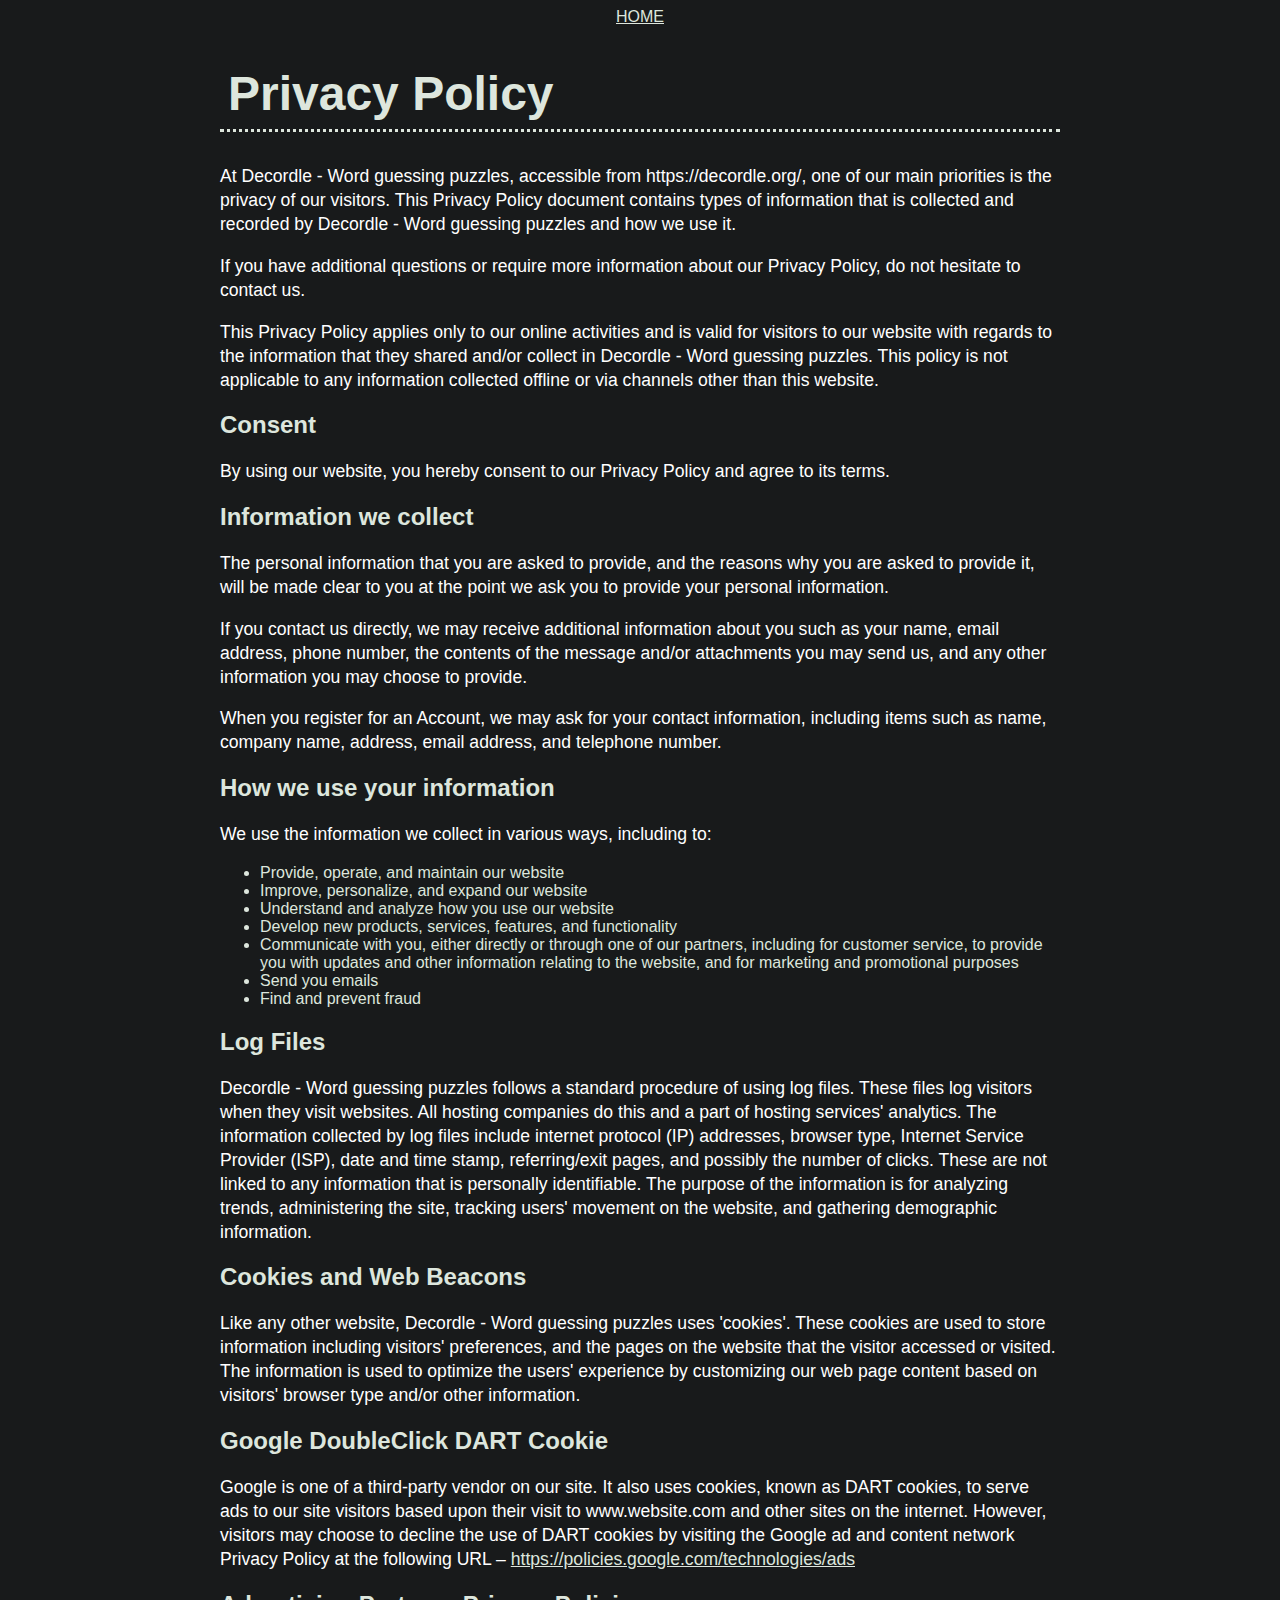
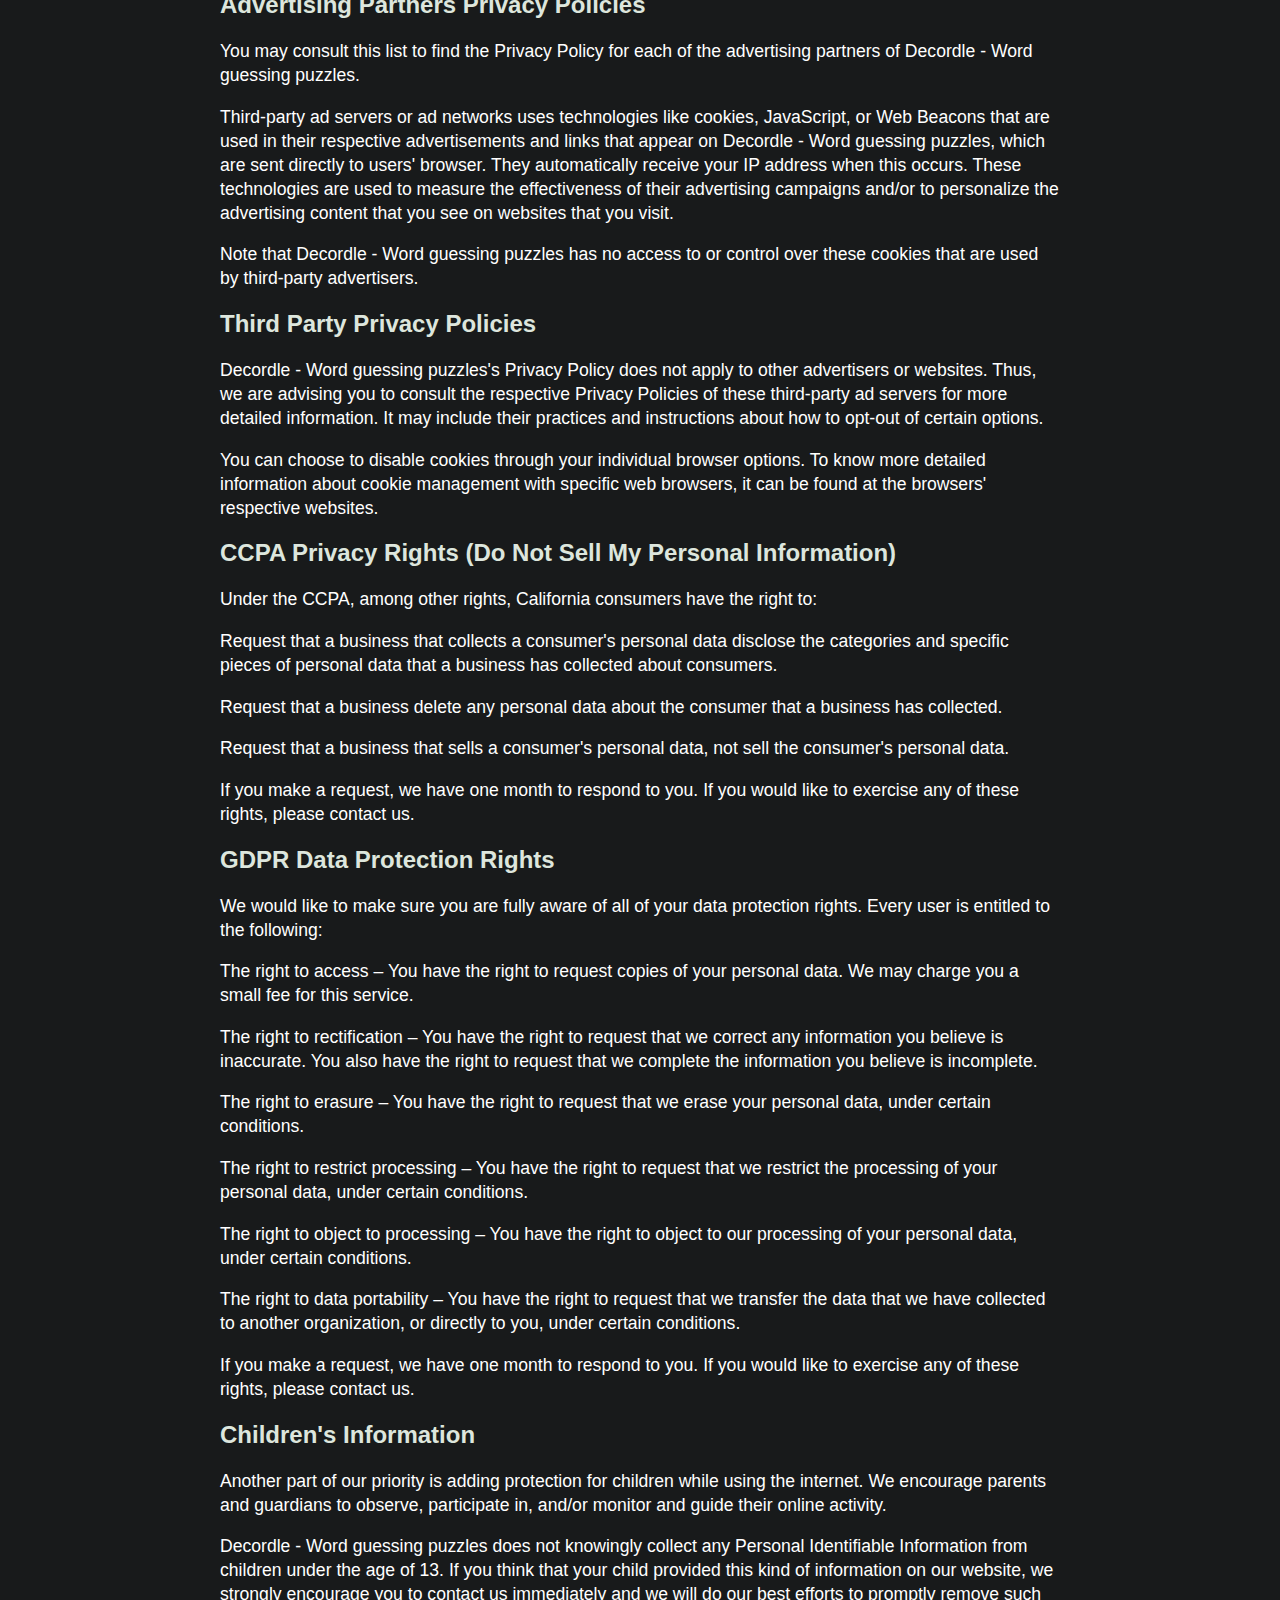
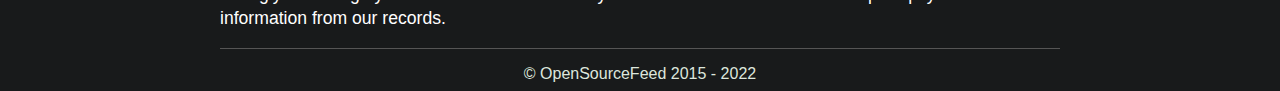
==== privacy-policy/index.html @ af31a8b7 "Add privacy policy" ====
<!DOCTYPE html>
<html lang="en">

<head>
  <title>Decordle - Privacy Policy</title>
  <meta charset="UTF-8">
  <meta name="description" CONTENT="Privacy policy of Decordle - Word guessing puzzle">
  <meta name="title" content="Decordle - Privacy Policy" />
  <meta property="og:title" content="Decordle - Privacy Policy" />
  <meta property="og:url" content="https://www.decordle.org" />
  <meta property="og:image" content="https://www.decordle.org/preview.jpg" />
  <meta name="image" content="https://www.decordle.org/preview.jpg" />
  <meta name="viewport" content="width=device-width, initial-scale=1">
  <meta name="theme-color" content="#181a1b">
  <link rel="manifest" href="manifest.json">
  <style>
    .common-bg {
      background-color: #181a1b !important;
      font-family: sans-serif;
      color: #dde6dd;
    }

    .menu-container {
      max-width: 840px;
      margin: auto;
      padding-top: 0;
    }

    .menu-container a {
      color: #dde6dd
    }

    nav {
      text-align: center;
    }

    .menu-container .external-buttons {
      margin-top: 2rem;
    }

    .menu-container .external-buttons .button {
      background-color: #f1c40f;
    }

    p {
      text-align: left;
      line-height: 1.5rem;
      font-size: 1.1rem;
    }

    .logo {
      font-size: 3rem;
      padding: 0.5rem;
      color: #dde6dd;
      font-weight: bold;
      border-bottom: 3px dotted #dde6dd;
    }

    .button {
      background-color: #07bc0c;
      text-align: center;
      margin: 1rem;
      padding: 1rem;
      font-weight: bold;
      text-transform: uppercase;
      border-radius: 5px;
      color: black;
      display: block;
      text-decoration: none;
    }

    .button.special {
      background-color: #ff007c;
      color: white;
    }

    .menu-section p {
      color: white;
    }

    .menu {
      text-align: left;
    }

    .menu li {
      list-style-type: none;
      padding-left: 0;
      font-size: 1.5rem;
      text-transform: uppercase;
      color: #dde6dd;
    }

    .menu li p {
      font-size: 1rem;
      padding: 0;
      margin: 0;
      text-transform: initial;
    }

    .menu li a {
      color: #dde6dd;
    }

    .banner {
      text-align: center;
    }

    .banner img {
      width: 270x;
      height: 104px;
    }

    .sub {
      font-weight: normal;
    }
    footer {
      color: #dde6dd;
      text-align: center;
      border-top: 1px solid #555;
      padding-top: 1rem;
    }
  </style>
</head>

<body class="common-bg">
  <div id="root">
    <div class="menu-container">
      <nav>
        <a href="/">HOME</a>
      </nav>
      <div class="logo-section">
        <h1 class="logo">Privacy Policy</h1>
      </div>
      <div class="menu-section">
        <p>At Decordle - Word guessing puzzles, accessible from https://decordle.org/, one of our main priorities is the
          privacy of our visitors. This Privacy Policy document contains types of information that is collected and
          recorded by Decordle - Word guessing puzzles and how we use it.</p>

        <p>If you have additional questions or require more information about our Privacy Policy, do not hesitate to
          contact us.</p>

        <p>This Privacy Policy applies only to our online activities and is valid for visitors to our website with
          regards to the information that they shared and/or collect in Decordle - Word guessing puzzles. This policy is
          not applicable to any information collected offline or via channels other than this website.</p>

        <h2>Consent</h2>

        <p>By using our website, you hereby consent to our Privacy Policy and agree to its terms.</p>

        <h2>Information we collect</h2>

        <p>The personal information that you are asked to provide, and the reasons why you are asked to provide it, will
          be made clear to you at the point we ask you to provide your personal information.</p>
        <p>If you contact us directly, we may receive additional information about you such as your name, email address,
          phone number, the contents of the message and/or attachments you may send us, and any other information you
          may choose to provide.</p>
        <p>When you register for an Account, we may ask for your contact information, including items such as name,
          company name, address, email address, and telephone number.</p>

        <h2>How we use your information</h2>

        <p>We use the information we collect in various ways, including to:</p>

        <ul>
          <li>Provide, operate, and maintain our website</li>
          <li>Improve, personalize, and expand our website</li>
          <li>Understand and analyze how you use our website</li>
          <li>Develop new products, services, features, and functionality</li>
          <li>Communicate with you, either directly or through one of our partners, including for customer service, to
            provide you with updates and other information relating to the website, and for marketing and promotional
            purposes</li>
          <li>Send you emails</li>
          <li>Find and prevent fraud</li>
        </ul>

        <h2>Log Files</h2>

        <p>Decordle - Word guessing puzzles follows a standard procedure of using log files. These files log visitors
          when they visit websites. All hosting companies do this and a part of hosting services' analytics. The
          information collected by log files include internet protocol (IP) addresses, browser type, Internet Service
          Provider (ISP), date and time stamp, referring/exit pages, and possibly the number of clicks. These are not
          linked to any information that is personally identifiable. The purpose of the information is for analyzing
          trends, administering the site, tracking users' movement on the website, and gathering demographic
          information.</p>

        <h2>Cookies and Web Beacons</h2>

        <p>Like any other website, Decordle - Word guessing puzzles uses 'cookies'. These cookies are used to store
          information including visitors' preferences, and the pages on the website that the visitor accessed or
          visited. The information is used to optimize the users' experience by customizing our web page content based
          on visitors' browser type and/or other information.</p>

        <h2>Google DoubleClick DART Cookie</h2>

        <p>Google is one of a third-party vendor on our site. It also uses cookies, known as DART cookies, to serve ads
          to our site visitors based upon their visit to www.website.com and other sites on the internet. However,
          visitors may choose to decline the use of DART cookies by visiting the Google ad and content network Privacy
          Policy at the following URL – <a
            href="https://policies.google.com/technologies/ads">https://policies.google.com/technologies/ads</a></p>


        <h2>Advertising Partners Privacy Policies</h2>

        <P>You may consult this list to find the Privacy Policy for each of the advertising partners of Decordle - Word
          guessing puzzles.</p>

        <p>Third-party ad servers or ad networks uses technologies like cookies, JavaScript, or Web Beacons that are
          used in their respective advertisements and links that appear on Decordle - Word guessing puzzles, which are
          sent directly to users' browser. They automatically receive your IP address when this occurs. These
          technologies are used to measure the effectiveness of their advertising campaigns and/or to personalize the
          advertising content that you see on websites that you visit.</p>

        <p>Note that Decordle - Word guessing puzzles has no access to or control over these cookies that are used by
          third-party advertisers.</p>

        <h2>Third Party Privacy Policies</h2>

        <p>Decordle - Word guessing puzzles's Privacy Policy does not apply to other advertisers or websites. Thus, we
          are advising you to consult the respective Privacy Policies of these third-party ad servers for more detailed
          information. It may include their practices and instructions about how to opt-out of certain options. </p>

        <p>You can choose to disable cookies through your individual browser options. To know more detailed information
          about cookie management with specific web browsers, it can be found at the browsers' respective websites.</p>

        <h2>CCPA Privacy Rights (Do Not Sell My Personal Information)</h2>

        <p>Under the CCPA, among other rights, California consumers have the right to:</p>
        <p>Request that a business that collects a consumer's personal data disclose the categories and specific pieces
          of personal data that a business has collected about consumers.</p>
        <p>Request that a business delete any personal data about the consumer that a business has collected.</p>
        <p>Request that a business that sells a consumer's personal data, not sell the consumer's personal data.</p>
        <p>If you make a request, we have one month to respond to you. If you would like to exercise any of these
          rights, please contact us.</p>

        <h2>GDPR Data Protection Rights</h2>

        <p>We would like to make sure you are fully aware of all of your data protection rights. Every user is entitled
          to the following:</p>
        <p>The right to access – You have the right to request copies of your personal data. We may charge you a small
          fee for this service.</p>
        <p>The right to rectification – You have the right to request that we correct any information you believe is
          inaccurate. You also have the right to request that we complete the information you believe is incomplete.</p>
        <p>The right to erasure – You have the right to request that we erase your personal data, under certain
          conditions.</p>
        <p>The right to restrict processing – You have the right to request that we restrict the processing of your
          personal data, under certain conditions.</p>
        <p>The right to object to processing – You have the right to object to our processing of your personal data,
          under certain conditions.</p>
        <p>The right to data portability – You have the right to request that we transfer the data that we have
          collected to another organization, or directly to you, under certain conditions.</p>
        <p>If you make a request, we have one month to respond to you. If you would like to exercise any of these
          rights, please contact us.</p>

        <h2>Children's Information</h2>

        <p>Another part of our priority is adding protection for children while using the internet. We encourage parents
          and guardians to observe, participate in, and/or monitor and guide their online activity.</p>

        <p>Decordle - Word guessing puzzles does not knowingly collect any Personal Identifiable Information from
          children under the age of 13. If you think that your child provided this kind of information on our website,
          we strongly encourage you to contact us immediately and we will do our best efforts to promptly remove such
          information from our records.</p>
      </div>
      <footer>
        © OpenSourceFeed 2015 - 2022
      </footer>
    </div>
  </div>
  <!-- Global site tag (gtag.js) - Google Analytics -->
  <script async src="https://www.googletagmanager.com/gtag/js?id=UA-140248750-2"></script>
  <script>
    window.dataLayer = window.dataLayer || [];
    function gtag() { dataLayer.push(arguments); }
    gtag('js', new Date());

    gtag('config', 'UA-140248750-2');
  </script>

</body>

</html>
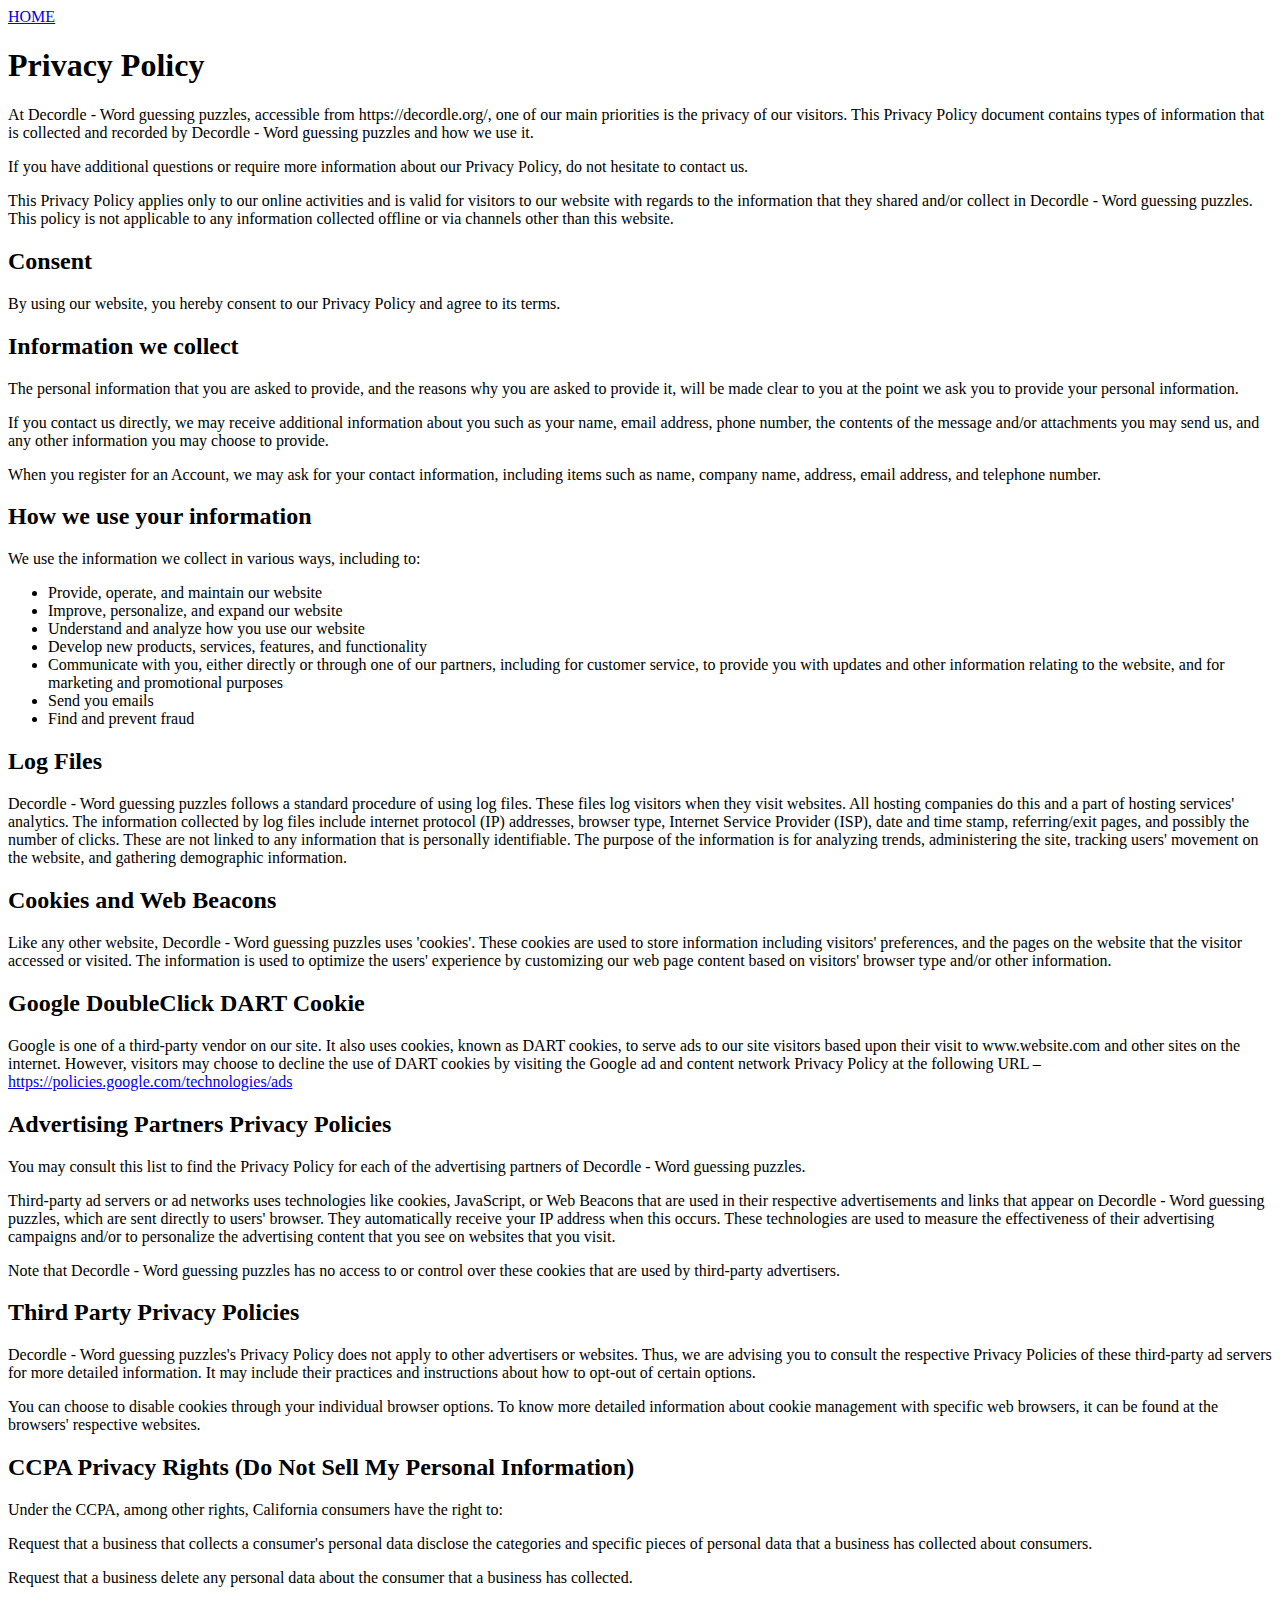
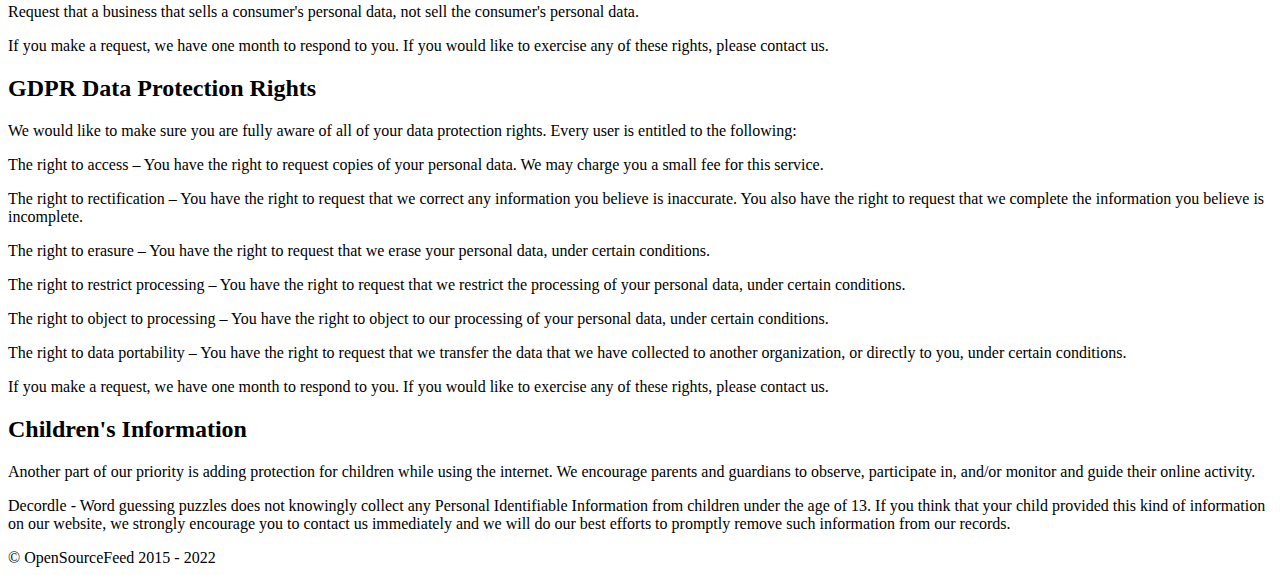
==== commit 26aa55e8: "Include opengraph cards & twitter cards" ====
--- a/privacy-policy/index.html
+++ b/privacy-policy/index.html
@@ -13,113 +13,7 @@
   <meta name="viewport" content="width=device-width, initial-scale=1">
   <meta name="theme-color" content="#181a1b">
   <link rel="manifest" href="manifest.json">
-  <style>
-    .common-bg {
-      background-color: #181a1b !important;
-      font-family: sans-serif;
-      color: #dde6dd;
-    }
-
-    .menu-container {
-      max-width: 840px;
-      margin: auto;
-      padding-top: 0;
-    }
-
-    .menu-container a {
-      color: #dde6dd
-    }
-
-    nav {
-      text-align: center;
-    }
-
-    .menu-container .external-buttons {
-      margin-top: 2rem;
-    }
-
-    .menu-container .external-buttons .button {
-      background-color: #f1c40f;
-    }
-
-    p {
-      text-align: left;
-      line-height: 1.5rem;
-      font-size: 1.1rem;
-    }
-
-    .logo {
-      font-size: 3rem;
-      padding: 0.5rem;
-      color: #dde6dd;
-      font-weight: bold;
-      border-bottom: 3px dotted #dde6dd;
-    }
-
-    .button {
-      background-color: #07bc0c;
-      text-align: center;
-      margin: 1rem;
-      padding: 1rem;
-      font-weight: bold;
-      text-transform: uppercase;
-      border-radius: 5px;
-      color: black;
-      display: block;
-      text-decoration: none;
-    }
-
-    .button.special {
-      background-color: #ff007c;
-      color: white;
-    }
-
-    .menu-section p {
-      color: white;
-    }
-
-    .menu {
-      text-align: left;
-    }
-
-    .menu li {
-      list-style-type: none;
-      padding-left: 0;
-      font-size: 1.5rem;
-      text-transform: uppercase;
-      color: #dde6dd;
-    }
-
-    .menu li p {
-      font-size: 1rem;
-      padding: 0;
-      margin: 0;
-      text-transform: initial;
-    }
-
-    .menu li a {
-      color: #dde6dd;
-    }
-
-    .banner {
-      text-align: center;
-    }
-
-    .banner img {
-      width: 270x;
-      height: 104px;
-    }
-
-    .sub {
-      font-weight: normal;
-    }
-    footer {
-      color: #dde6dd;
-      text-align: center;
-      border-top: 1px solid #555;
-      padding-top: 1rem;
-    }
-  </style>
+  <link href="main.css" rel="stylesheet">
 </head>
 
 <body class="common-bg">
